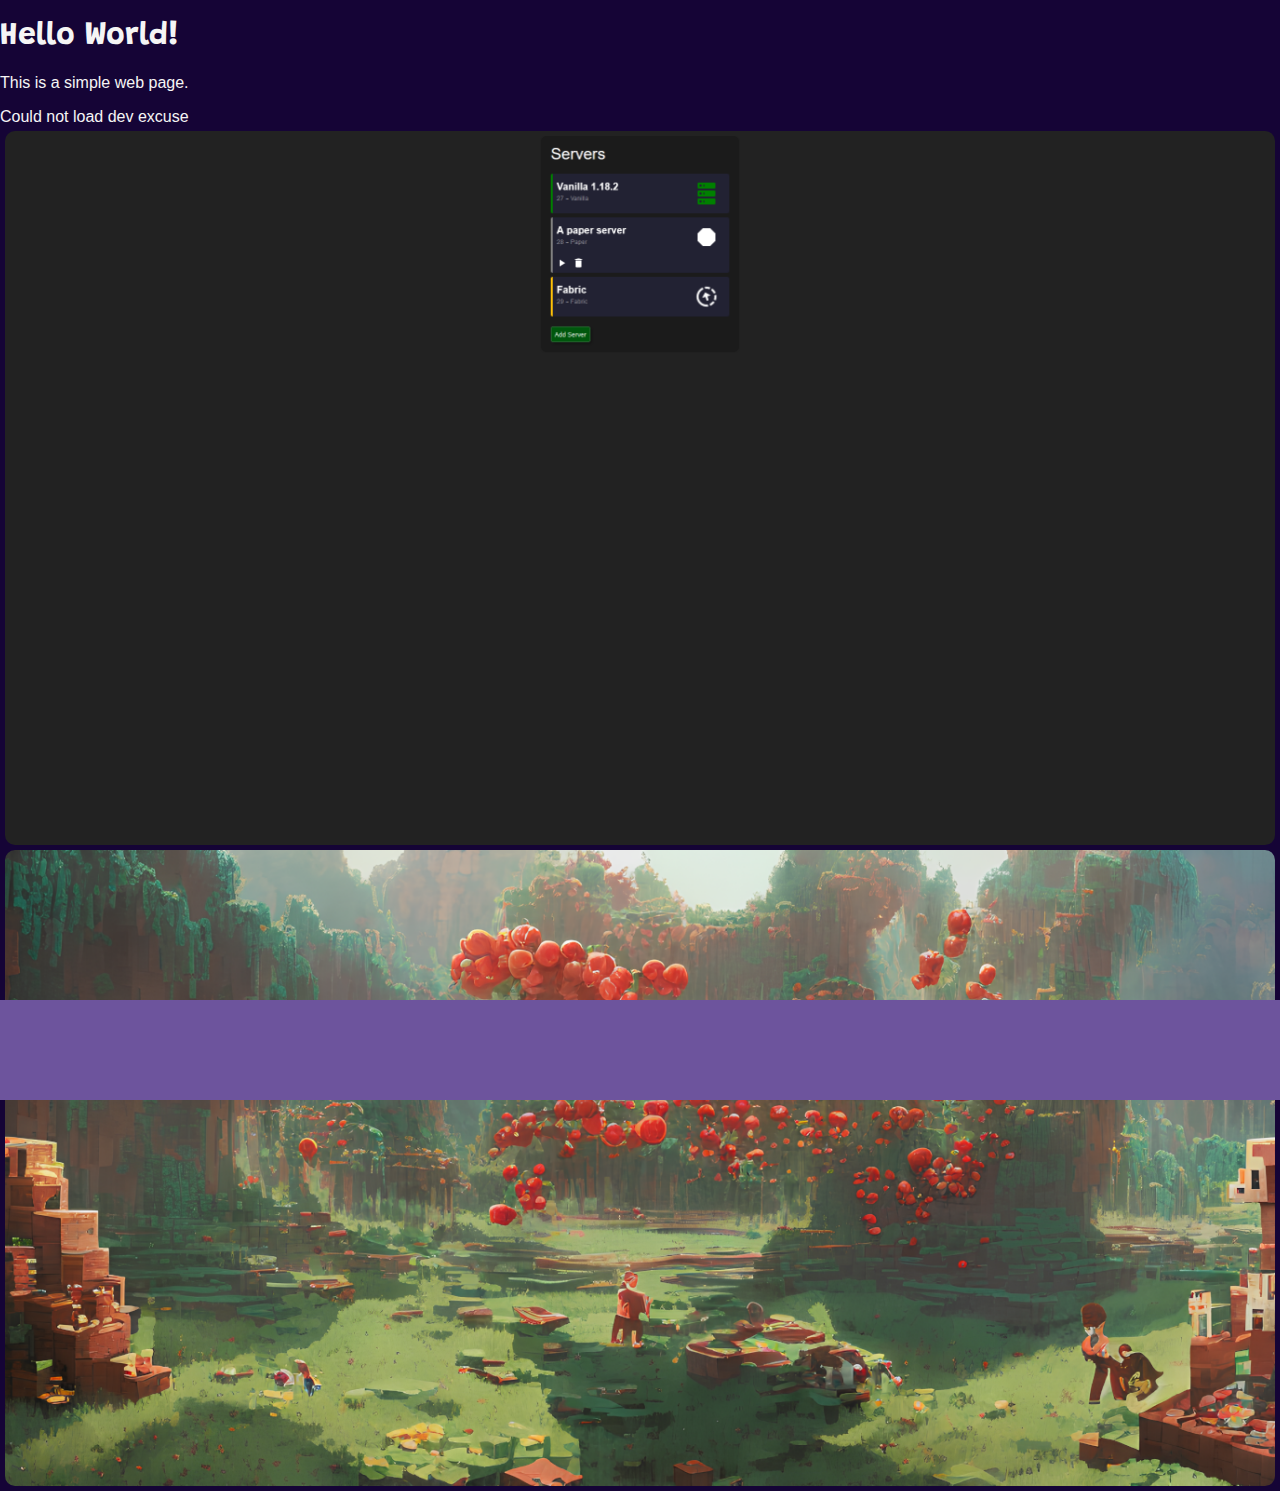
==== index.html @ 52e85096 "Rename quote to dev-excuse" ====
<!DOCTYPE html>
<html lang="en">

<head>
  <title>Hello World!</title>
  <meta charset="utf-8" />
  <meta name="viewport" content="width=device-width, initial-scale=1" />
  <link rel="stylesheet" href="/resources/style/style.css" />
  <script src="/resources/script/index.js" type="module"></script>
  <script src="/resources/script/excuses.js" type="module"></script>

  <link rel="apple-touch-icon" sizes="76x76" href="/resources/icons/apple-touch-icon.png" />
  <link rel="icon" type="image/png" sizes="32x32" href="/resources/icons/favicon-32x32.png" />
  <link rel="icon" type="image/png" sizes="16x16" href="/resources/icons/favicon-16x16.png" />
  <link rel="manifest" href="/site.webmanifest" />
  <link rel="mask-icon" href="/resources/icons/safari-pinned-tab.svg" color="#da532c" />

  <meta name="msapplication-TileColor" content="#da532c" />
  <meta name="theme-color" content="#da532c" />
</head>

<body>
  <div id="container">
    <div id="main">
      <h1>Hello World!</h1>
      <p>This is a simple web page.</p>
      <div id="dev-excuse">
        Could not load dev excuse
      </div>
    </div>
    <a id="msc" class="project project-left" tabindex="0" data-folder="/projects/msc/images" data-start="1"
      data-stop="4" href="/projects/msc/">
      <img width="100%" class="image" />
    </a>

    <a id="tomate-launcher" class="project project-right" tabindex="0" data-folder="/projects/tomate-launcher/images"
      data-start="1" data-stop="1" href="/projects/tomate-launcher/">
      <img width="100%" class="image" />
    </a>
  </div>
</body>

</html>
---- resources/style/style.css ----
@import url('./colors.css');

@font-face {
  font-family: 'Grandstander';
  src: url('/resources/Grandstander-VariableFont_wght.ttf');
}
body {
  background-color: var(--color-tertiary-4);
  color: var(--color-quaternary-0);
  margin: 0;
  font-family: sans-serif;
  font-weight: 100;
}

h1 {
  font-family: 'Grandstander';
}

@media screen and (min-width: 1500px) {
  #container {
    text-align: center;
    margin: auto;
    display: flex;
    flex-direction: column;
    align-items: center;
    justify-content: center;
    height: 100vh;
  }

  #main {
    z-index: 5;
    padding: 0;
    margin: 0;
    font-size: 2rem;
  }

  .project {
    z-index: 500;
    width: 30%;
    transition: box-shadow .1s, border-radius .2s;
    margin: 0;
    padding: 0;
    overflow: hidden;
    display: flex;
    height: auto;
    border-radius: 10px;
    position: fixed;
    top: 50%;
  }


  .project-left {
    left: 23%;
    transform: translateY(-50%) translateX(-50%);
  }

  .project-right {
    right: 23%;
    transform: translateY(-50%) translateX(50%);
  }

  .project:hover {
    box-shadow: #240C53 0 0 25px;
    border-radius: 20px;
  }

  .project:focus {
    box-shadow: var(--color-primary-0) 0 0 25px;
    outline: 0;
  }


  #dev-excuse {
    width: 20vw;
    text-align: center;
  }
}

@media screen and (max-width: 1500px) {
  .project {
    position: relative;
    z-index: 500;
    transition: box-shadow .1s, border-radius .2s;
    margin: 5px;
    padding: 0;
    overflow: hidden;
    display: flex;
    height: auto;
    border-radius: 10px;
  }

  .project:hover {
    box-shadow: #240C53 0 0 25px;
    border-radius: 20px;
  }

  .project:focus {
    box-shadow: var(--color-primary-0) 0 0 25px;
  }
}

*::selection {
  background-color: initial;
  text-shadow: 0 0 5px #ff0000;
  color: #ffbab8;
}

.box {
  position: fixed;
  width: 100px;
  height: 100px;
  background-color: var(--color-tertiary-1);
  animation: box 25s linear infinite;
  bottom: -200px;
  transition: background-color .2s;
  z-index: 0;
}

.box:hover {
  background-color: var(--color-tertiary-2);
}

a {
  color: var(--color-quaternary-0);
}

a:hover {
  color: var(--color-quaternary-4);
}

#back {
  position: fixed;
  font-size: 5rem;
  text-decoration: none;
}

@keyframes box {
  0% {
    transform: translateY(0) rotate(0deg);
    border-radius: 10%;
    opacity: .6;
  }

  100% {
    transform: translateY(-120vh) rotate(720deg);
    border-radius: 20%;
    opacity: .4;
  }
}
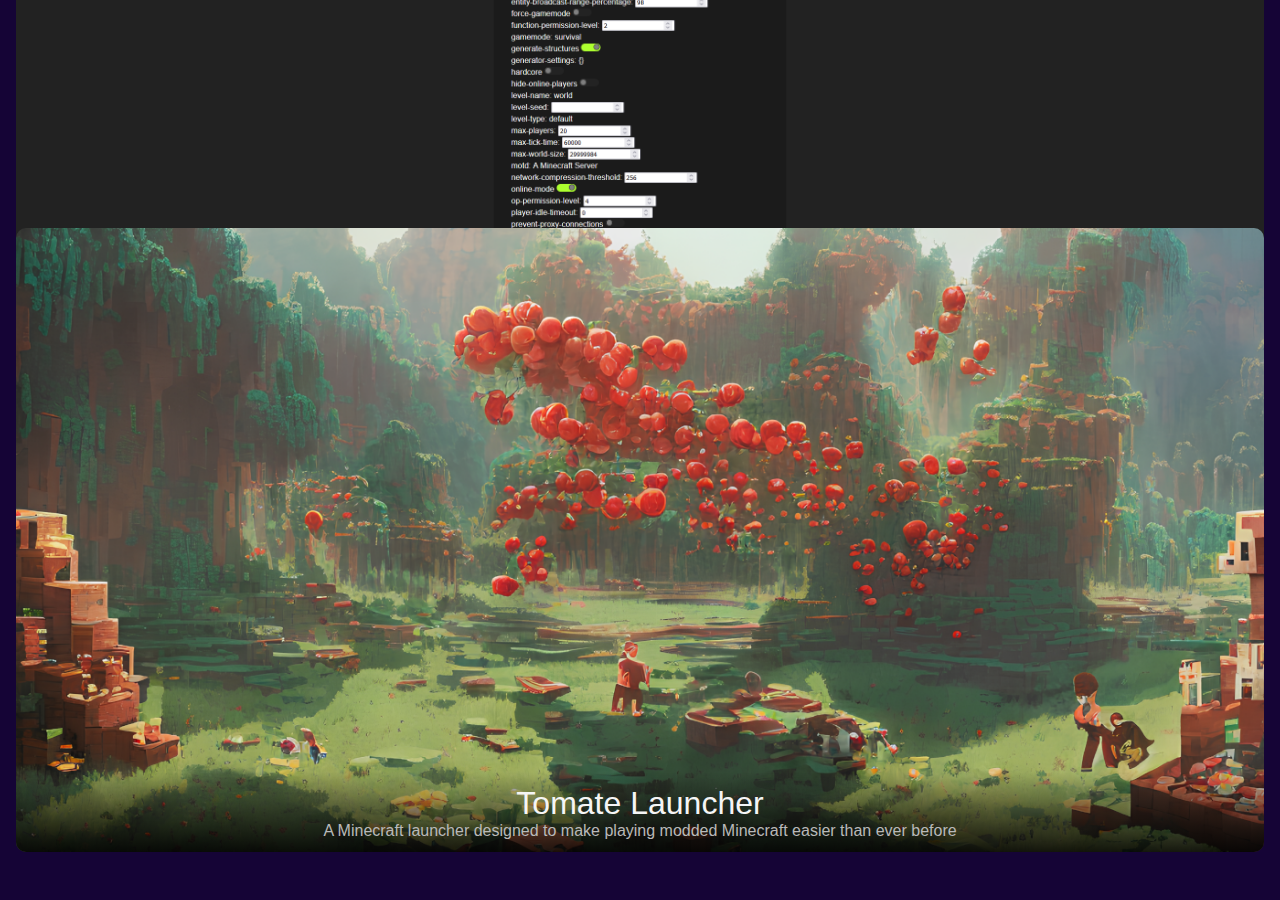
==== commit af833b10: "Add cmd experiment" ====
--- a/index.html
+++ b/index.html
@@ -1,43 +1,56 @@
-<!DOCTYPE html>
-<html lang="en">
-
-<head>
-  <title>Hello World!</title>
-  <meta charset="utf-8" />
-  <meta name="viewport" content="width=device-width, initial-scale=1" />
-  <link rel="stylesheet" href="/resources/style/style.css" />
-  <script src="/resources/script/index.js" type="module"></script>
-  <script src="/resources/script/excuses.js" type="module"></script>
-
-  <link rel="apple-touch-icon" sizes="76x76" href="/resources/icons/apple-touch-icon.png" />
-  <link rel="icon" type="image/png" sizes="32x32" href="/resources/icons/favicon-32x32.png" />
-  <link rel="icon" type="image/png" sizes="16x16" href="/resources/icons/favicon-16x16.png" />
-  <link rel="manifest" href="/site.webmanifest" />
-  <link rel="mask-icon" href="/resources/icons/safari-pinned-tab.svg" color="#da532c" />
-
-  <meta name="msapplication-TileColor" content="#da532c" />
-  <meta name="theme-color" content="#da532c" />
-</head>
-
-<body>
-  <div id="container">
-    <div id="main">
-      <h1>Hello World!</h1>
-      <p>This is a simple web page.</p>
-      <div id="dev-excuse">
-        Could not load dev excuse
-      </div>
-    </div>
-    <a id="msc" class="project project-left" tabindex="0" data-folder="/projects/msc/images" data-start="1"
-      data-stop="4" href="/projects/msc/">
-      <img width="100%" class="image" />
-    </a>
-
-    <a id="tomate-launcher" class="project project-right" tabindex="0" data-folder="/projects/tomate-launcher/images"
-      data-start="1" data-stop="1" href="/projects/tomate-launcher/">
-      <img width="100%" class="image" />
-    </a>
-  </div>
-</body>
-
+<!DOCTYPE html>
+<html lang="en">
+
+<head>
+  <title>Hello World!</title>
+  <meta charset="utf-8" />
+  <meta name="viewport" content="width=device-width, initial-scale=1" />
+  <link rel="stylesheet" href="/resources/style/style2.css" />
+  <script src="/resources/script/index.js" type="module"></script>
+  <script src="/resources/script/excuses.js" type="module"></script>
+
+  <link rel="apple-touch-icon" sizes="76x76" href="/resources/icons/apple-touch-icon.png" />
+  <link rel="icon" type="image/png" sizes="32x32" href="/resources/icons/favicon-32x32.png" />
+  <link rel="icon" type="image/png" sizes="16x16" href="/resources/icons/favicon-16x16.png" />
+  <link rel="manifest" href="/site.webmanifest" />
+  <link rel="mask-icon" href="/resources/icons/safari-pinned-tab.svg" color="#da532c" />
+
+  <meta name="msapplication-TileColor" content="#da532c" />
+  <meta name="theme-color" content="#da532c" />
+</head>
+
+<body>
+  <div id="container">
+    <a id="msc" class="project project-left" tabindex="0" data-folder="/projects/msc/images" data-start="1"
+      data-stop="4" href="/projects/msc/">
+      <img width="100%" class="image" />
+      <div class="project-overlay">
+        <div class="project-name">Minecraft server control</div>
+        <div class="project-description">DO NOT USE THIS</div>
+      </div>
+    </a>
+
+    <div id="main">
+      <a class="no-deco" href="./cmd.html">
+        <h1>Hello World!</h1>
+      </a>
+      <p>This is a simple web page.</p>
+      <div id="dev-excuse">Could not load dev excuse</div>
+    </div>
+
+
+    <a id="tomate-launcher" class="project project-right" tabindex="0" data-folder="/projects/tomate-launcher/images"
+      data-start="1" data-stop="1" href="/projects/tomate-launcher/">
+      <img width="100%" class="image" />
+
+      <div class="project-overlay">
+        <div class="project-name">Tomate Launcher</div>
+        <div class="project-description">A Minecraft launcher designed to make playing modded Minecraft easier than ever
+          before</div>
+      </div>
+    </a>
+  </div>
+  <div id="particles"></div>
+</body>
+
 </html>--- a/resources/style/style2.css
+++ b/resources/style/style2.css
@@ -0,0 +1,179 @@
+@import url('./colors.css');
+
+@font-face {
+  font-family: 'Grandstander';
+  src: url('/resources/Grandstander-VariableFont_wght.ttf');
+}
+
+:root {
+  height: 100%;
+}
+
+body {
+  background-color: var(--color-tertiary-4);
+  color: var(--color-quaternary-0);
+  margin: 0;
+  font-family: sans-serif;
+  font-weight: 100;
+  height: 100%;
+}
+
+h1 {
+  font-family: 'Grandstander';
+}
+
+a.no-deco {
+  text-decoration: none;
+}
+
+#container {
+  text-align: center;
+  align-items: center;
+  height: 100%;
+
+  padding-left: 10rem;
+  padding-right: 10rem;
+
+  display: grid;
+  grid-template-columns: 2fr 1fr 2fr;
+}
+
+#main {
+  z-index: 5;
+  padding: 0;
+  margin: 0;
+  font-size: 2rem;
+}
+
+@media screen and (max-width: 1500px) {
+  #container {
+    padding-left: 1rem;
+    padding-right: 1rem;
+
+    display: grid;
+    grid-template-columns: none;
+    grid-template-rows: 40% 40% !important;
+  }
+
+  #main {
+    display: none;
+  }
+}
+
+.project {
+  z-index: 500;
+  width: 100%;
+  transition: box-shadow 0.1s, border-radius 0.2s;
+  margin: 0;
+  padding: 0;
+  overflow: hidden;
+  display: flex;
+  height: auto;
+  border-radius: 10px;
+  position: relative;
+}
+
+.project-overlay {
+  position: absolute;
+  bottom: 0;
+
+  display: flex;
+  align-items: center;
+  justify-content: center;
+  flex-direction: column;
+
+  width: 100%;
+  height: 5rem;
+
+  transition: all 1s;
+  background-image: linear-gradient(transparent, #000000df);
+}
+
+.project-overlay .project-name {
+  font-size: 2rem;
+  transition: all 1s;
+  margin-bottom: 0;
+}
+
+.project-overlay .project-description {
+  color: var(--color-quaternary-4);
+  transition: all 1s;
+}
+
+.project:hover .project-overlay {
+  height: 100%;
+}
+
+.project:hover .project-name {
+  font-size: 4rem;
+  margin-bottom: 1rem;
+  color: var(--color-quaternary-0);
+}
+
+.project:hover .project-description {
+  color: var(--color-quaternary-0);
+}
+
+.project:hover {
+  box-shadow: #240c53 0 0 25px;
+  border-radius: 20px;
+}
+
+.project:focus {
+  box-shadow: var(--color-primary-0) 0 0 25px;
+  outline: 0;
+}
+
+#dev-excuse {
+  width: 20vw;
+  margin: auto;
+}
+
+*::selection {
+  background-color: initial;
+  text-shadow: 0 0 5px #ff0000;
+  color: #ffbab8;
+}
+
+.box {
+  position: fixed;
+  width: 100px;
+  height: 100px;
+  background-color: var(--color-tertiary-1);
+  animation: box 25s linear infinite;
+  bottom: -200px;
+  transition: background-color 0.2s;
+  z-index: 0;
+}
+
+.box:hover {
+  background-color: var(--color-tertiary-2);
+}
+
+a {
+  color: var(--color-quaternary-0);
+}
+
+a:hover {
+  color: var(--color-quaternary-4);
+}
+
+#back {
+  position: fixed;
+  font-size: 5rem;
+  text-decoration: none;
+}
+
+@keyframes box {
+  0% {
+    transform: translateY(0) rotate(0deg);
+    border-radius: 10%;
+    opacity: 0.6;
+  }
+
+  100% {
+    transform: translateY(-120vh) rotate(720deg);
+    border-radius: 20%;
+    opacity: 0.4;
+  }
+}
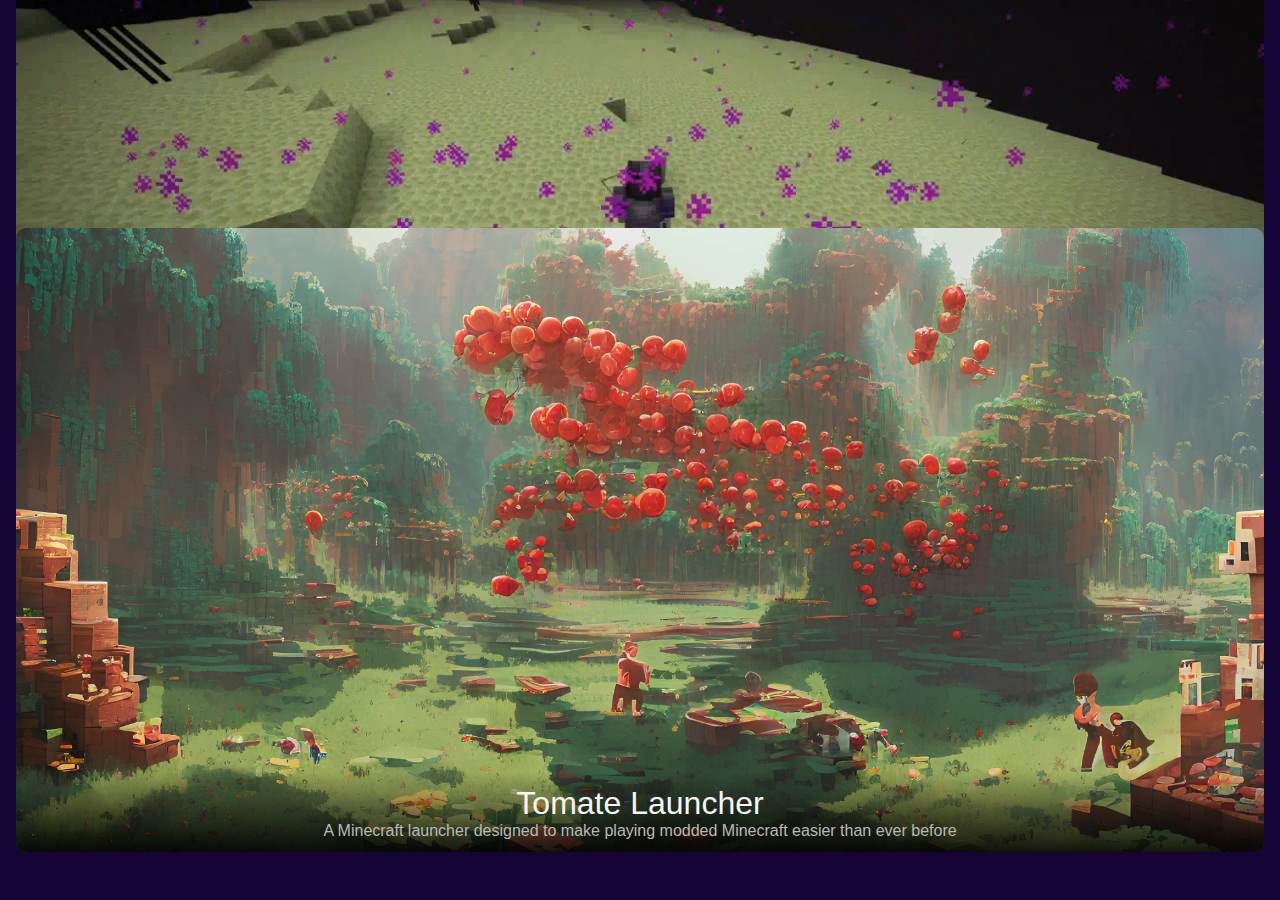
==== commit 1505b347: "Cleanup structure and add discord tools" ====
--- a/index.html
+++ b/index.html
@@ -5,7 +5,7 @@
   <title>Hello World!</title>
   <meta charset="utf-8" />
   <meta name="viewport" content="width=device-width, initial-scale=1" />
-  <link rel="stylesheet" href="/resources/style/style2.css" />
+  <link rel="stylesheet" href="./style.css" />
   <script src="/resources/script/index.js" type="module"></script>
   <script src="/resources/script/excuses.js" type="module"></script>
 
@@ -21,17 +21,18 @@
 
 <body>
   <div id="container">
-    <a id="msc" class="project project-left" tabindex="0" data-folder="/projects/msc/images" data-start="1"
-      data-stop="4" href="/projects/msc/">
+    <a class="project project-left image-cycle" tabindex="0" data-folder="/total-dragon/images"
+      data-times="6000,12000,2200,1600" data-start="1" data-stop="4" data-filetype="webp"
+      href="//modrinth.com/mod/total-dragon">
       <img width="100%" class="image" />
       <div class="project-overlay">
-        <div class="project-name">Minecraft server control</div>
-        <div class="project-description">DO NOT USE THIS</div>
+        <div class="project-name">Total Dragon</div>
+        <div class="project-description">A fabric mod impoving minecraft's end fight 🐲</div>
       </div>
     </a>
 
     <div id="main">
-      <a class="no-deco" href="./cmd.html">
+      <a class="no-deco" href="./cmd">
         <h1>Hello World!</h1>
       </a>
       <p>This is a simple web page.</p>
@@ -39,9 +40,8 @@
     </div>
 
 
-    <a id="tomate-launcher" class="project project-right" tabindex="0" data-folder="/projects/tomate-launcher/images"
-      data-start="1" data-stop="1" href="/projects/tomate-launcher/">
-      <img width="100%" class="image" />
+    <a class="project project-right" tabindex="0" href="/tomate-launcher">
+      <img src="/tomate-launcher/images/banner.webp" width="100%" class="image" />
 
       <div class="project-overlay">
         <div class="project-name">Tomate Launcher</div>
--- a/style.css
+++ b/style.css
@@ -0,0 +1,179 @@
+@import url('/resources/style/colors.css');
+
+@font-face {
+  font-family: 'Grandstander';
+  src: url('/resources/Grandstander-VariableFont_wght.ttf');
+}
+
+:root {
+  height: 100%;
+}
+
+body {
+  background-color: var(--color-tertiary-4);
+  color: var(--color-quaternary-0);
+  margin: 0;
+  font-family: sans-serif;
+  font-weight: 100;
+  height: 100%;
+}
+
+h1 {
+  font-family: 'Grandstander';
+}
+
+a.no-deco {
+  text-decoration: none;
+}
+
+#container {
+  text-align: center;
+  align-items: center;
+  height: 100%;
+
+  padding-left: 10rem;
+  padding-right: 10rem;
+
+  display: grid;
+  grid-template-columns: 2fr 1fr 2fr;
+}
+
+#main {
+  z-index: 5;
+  padding: 0;
+  margin: 0;
+  font-size: 2rem;
+}
+
+@media screen and (max-width: 1500px) {
+  #container {
+    padding-left: 1rem;
+    padding-right: 1rem;
+
+    display: grid;
+    grid-template-columns: none;
+    grid-template-rows: 40% 40% !important;
+  }
+
+  #main {
+    display: none;
+  }
+}
+
+.project {
+  z-index: 500;
+  width: 100%;
+  transition: box-shadow 0.1s, border-radius 0.2s;
+  margin: 0;
+  padding: 0;
+  overflow: hidden;
+  display: flex;
+  height: auto;
+  border-radius: 10px;
+  position: relative;
+}
+
+.project-overlay {
+  position: absolute;
+  bottom: 0;
+
+  display: flex;
+  align-items: center;
+  justify-content: center;
+  flex-direction: column;
+
+  width: 100%;
+  height: 5rem;
+
+  transition: all 1s;
+  background-image: linear-gradient(transparent, #000000df);
+}
+
+.project-overlay .project-name {
+  font-size: 2rem;
+  transition: all 1s;
+  margin-bottom: 0;
+}
+
+.project-overlay .project-description {
+  color: var(--color-quaternary-4);
+  transition: all 1s;
+}
+
+.project:hover .project-overlay {
+  height: 100%;
+}
+
+.project:hover .project-name {
+  font-size: 4rem;
+  margin-bottom: 1rem;
+  color: var(--color-quaternary-0);
+}
+
+.project:hover .project-description {
+  color: var(--color-quaternary-0);
+}
+
+.project:hover {
+  box-shadow: #240c53 0 0 25px;
+  border-radius: 20px;
+}
+
+.project:focus {
+  box-shadow: var(--color-primary-0) 0 0 25px;
+  outline: 0;
+}
+
+#dev-excuse {
+  width: 20vw;
+  margin: auto;
+}
+
+*::selection {
+  background-color: initial;
+  text-shadow: 0 0 5px #ff0000;
+  color: #ffbab8;
+}
+
+.box {
+  position: fixed;
+  width: 100px;
+  height: 100px;
+  background-color: var(--color-tertiary-1);
+  animation: box 25s linear infinite;
+  bottom: -200px;
+  transition: background-color 0.2s;
+  z-index: 0;
+}
+
+.box:hover {
+  background-color: var(--color-tertiary-2);
+}
+
+a {
+  color: var(--color-quaternary-0);
+}
+
+a:hover {
+  color: var(--color-quaternary-4);
+}
+
+#back {
+  position: fixed;
+  font-size: 5rem;
+  text-decoration: none;
+}
+
+@keyframes box {
+  0% {
+    transform: translateY(0) rotate(0deg);
+    border-radius: 10%;
+    opacity: 0.6;
+  }
+
+  100% {
+    transform: translateY(-120vh) rotate(720deg);
+    border-radius: 20%;
+    opacity: 0.4;
+  }
+}
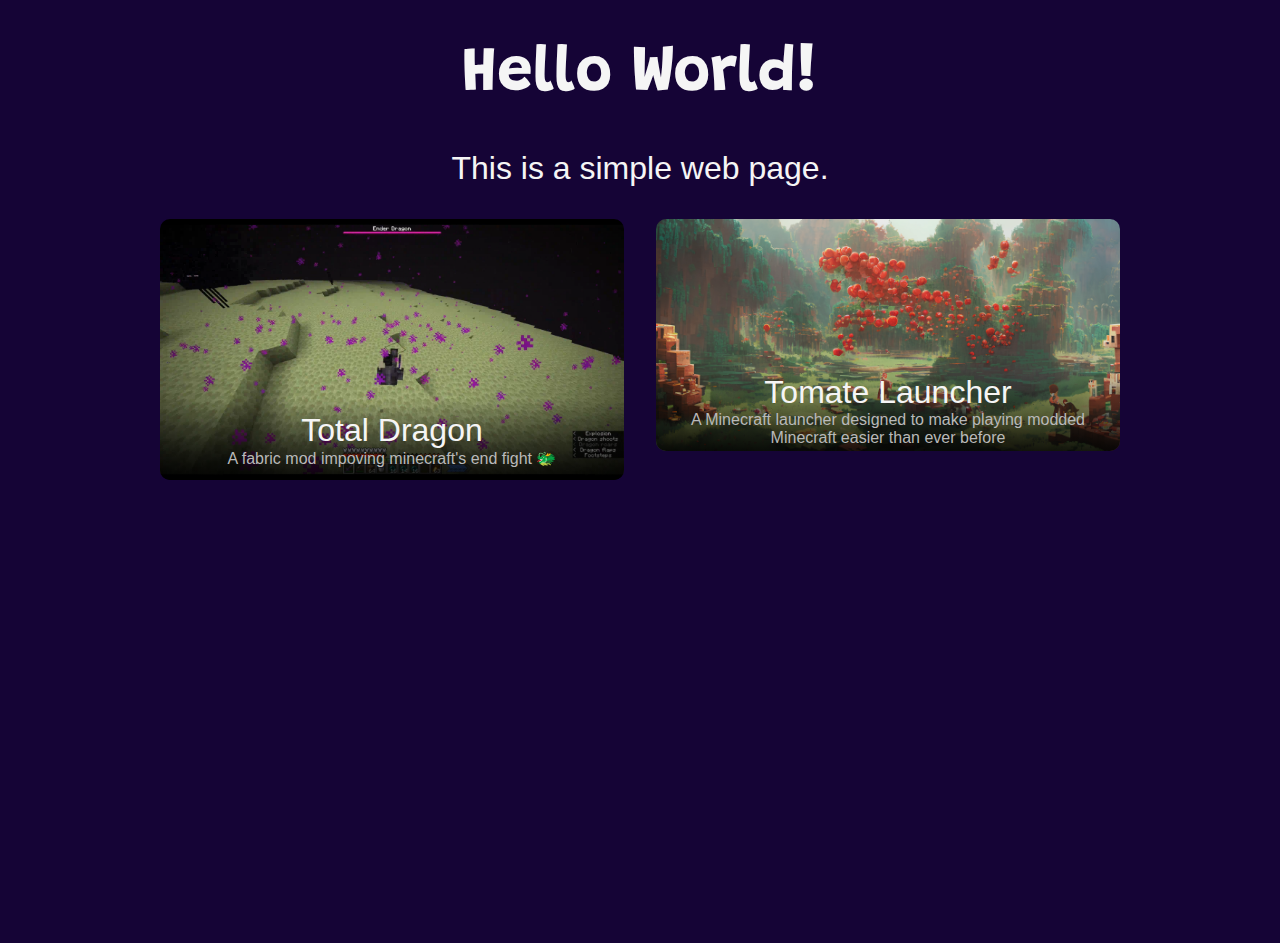
==== commit 9819c2a3: "Improve structure" ====
--- a/index.html
+++ b/index.html
@@ -7,7 +7,6 @@
   <meta name="viewport" content="width=device-width, initial-scale=1" />
   <link rel="stylesheet" href="./style.css" />
   <script src="/resources/script/index.js" type="module"></script>
-  <script src="/resources/script/excuses.js" type="module"></script>
 
   <link rel="apple-touch-icon" sizes="76x76" href="/resources/icons/apple-touch-icon.png" />
   <link rel="icon" type="image/png" sizes="32x32" href="/resources/icons/favicon-32x32.png" />
@@ -20,6 +19,12 @@
 </head>
 
 <body>
+  <div id="main">
+    <a class="no-deco" href="./cmd">
+      <h1>Hello World!</h1>
+    </a>
+    <p>This is a simple web page.</p>
+  </div>
   <div id="container">
     <a class="project project-left image-cycle" tabindex="0" data-folder="/total-dragon/images"
       data-times="6000,12000,2200,1600" data-start="1" data-stop="4" data-filetype="webp"
@@ -30,14 +35,6 @@
         <div class="project-description">A fabric mod impoving minecraft's end fight 🐲</div>
       </div>
     </a>
-
-    <div id="main">
-      <a class="no-deco" href="./cmd">
-        <h1>Hello World!</h1>
-      </a>
-      <p>This is a simple web page.</p>
-      <div id="dev-excuse">Could not load dev excuse</div>
-    </div>
 
 
     <a class="project project-right" tabindex="0" href="/tomate-launcher">
--- a/style.css
+++ b/style.css
@@ -28,14 +28,14 @@
 
 #container {
   text-align: center;
-  align-items: center;
-  height: 100%;
+  align-items: flex-start;
 
   padding-left: 10rem;
   padding-right: 10rem;
 
   display: grid;
-  grid-template-columns: 2fr 1fr 2fr;
+  gap: 2rem;
+  grid-template-columns: repeat(auto-fit, minmax(400px, 1fr));
 }
 
 #main {
@@ -43,8 +43,10 @@
   padding: 0;
   margin: 0;
   font-size: 2rem;
+  text-align: center;
 }
 
+/*
 @media screen and (max-width: 1500px) {
   #container {
     padding-left: 1rem;
@@ -58,7 +60,7 @@
   #main {
     display: none;
   }
-}
+}*/
 
 .project {
   z-index: 500;
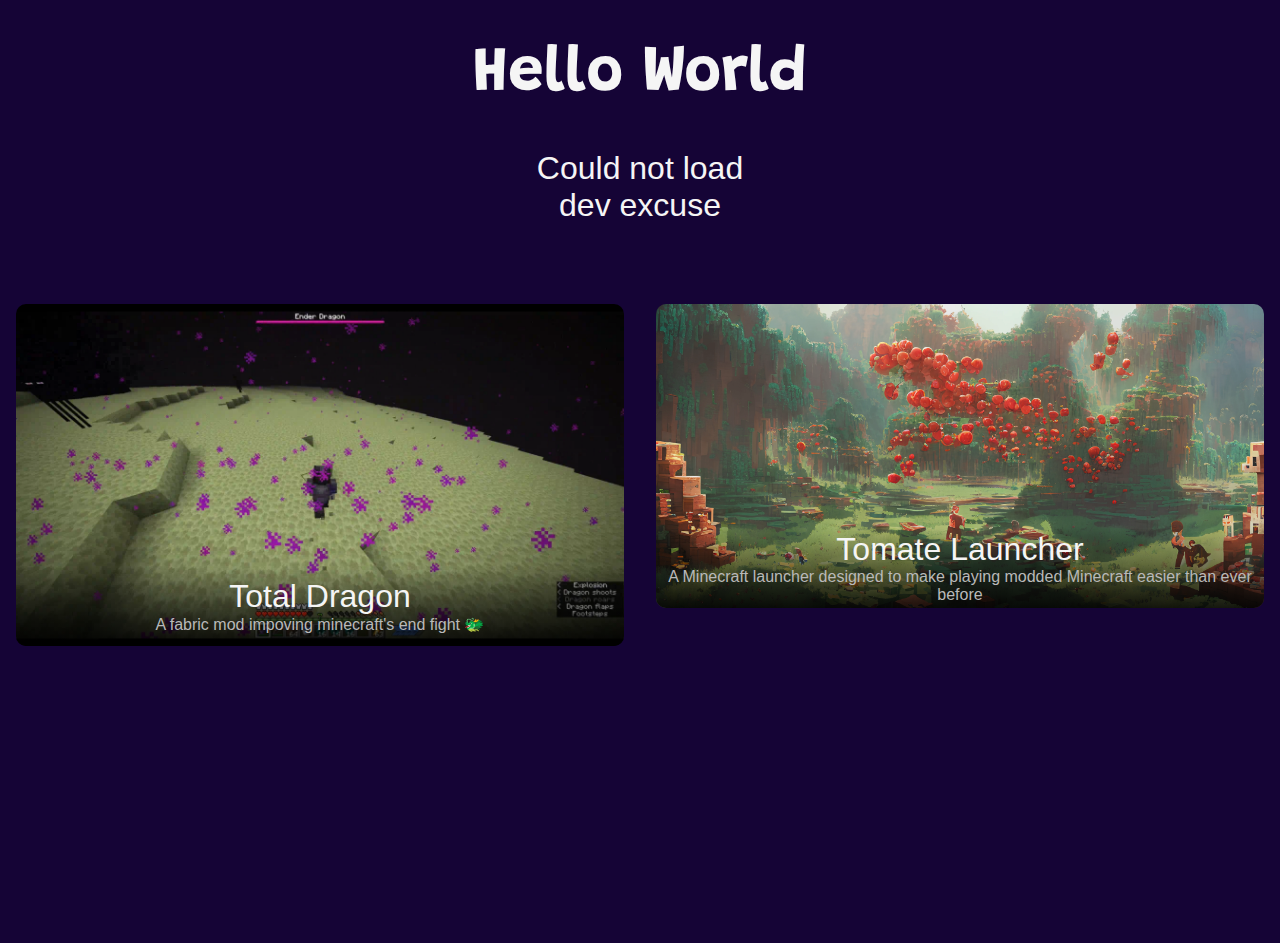
==== commit 4d593ea8: "Add back dev excuses to the main page" ====
--- a/index.html
+++ b/index.html
@@ -7,6 +7,7 @@
   <meta name="viewport" content="width=device-width, initial-scale=1" />
   <link rel="stylesheet" href="./style.css" />
   <script src="/resources/script/index.js" type="module"></script>
+  <script src="/resources/script/excuses.js" type="module"></script>
 
   <link rel="apple-touch-icon" sizes="76x76" href="/resources/icons/apple-touch-icon.png" />
   <link rel="icon" type="image/png" sizes="32x32" href="/resources/icons/favicon-32x32.png" />
@@ -21,9 +22,11 @@
 <body>
   <div id="main">
     <a class="no-deco" href="./cmd">
-      <h1>Hello World!</h1>
+      <h1>Hello World</h1>
     </a>
-    <p>This is a simple web page.</p>
+    <p id="dev-excuse">
+      Could not load dev excuse
+    </p>
   </div>
   <div id="container">
     <a class="project project-left image-cycle" tabindex="0" data-folder="/total-dragon/images"
--- a/style.css
+++ b/style.css
@@ -35,7 +35,7 @@
 
   display: grid;
   gap: 2rem;
-  grid-template-columns: repeat(auto-fit, minmax(400px, 1fr));
+  grid-template-columns: repeat(auto-fit, minmax(600px, 1fr));
 }
 
 #main {
@@ -44,23 +44,18 @@
   margin: 0;
   font-size: 2rem;
   text-align: center;
+
+  margin-bottom: 5rem;
 }
 
-/*
 @media screen and (max-width: 1500px) {
   #container {
     padding-left: 1rem;
     padding-right: 1rem;
 
-    display: grid;
-    grid-template-columns: none;
-    grid-template-rows: 40% 40% !important;
+    grid-template-columns: repeat(auto-fit, minmax(300px, 1fr));
   }
-
-  #main {
-    display: none;
-  }
-}*/
+}
 
 .project {
   z-index: 500;
@@ -145,7 +140,7 @@
   animation: box 25s linear infinite;
   bottom: -200px;
   transition: background-color 0.2s;
-  z-index: 0;
+  z-index: -10;
 }
 
 .box:hover {
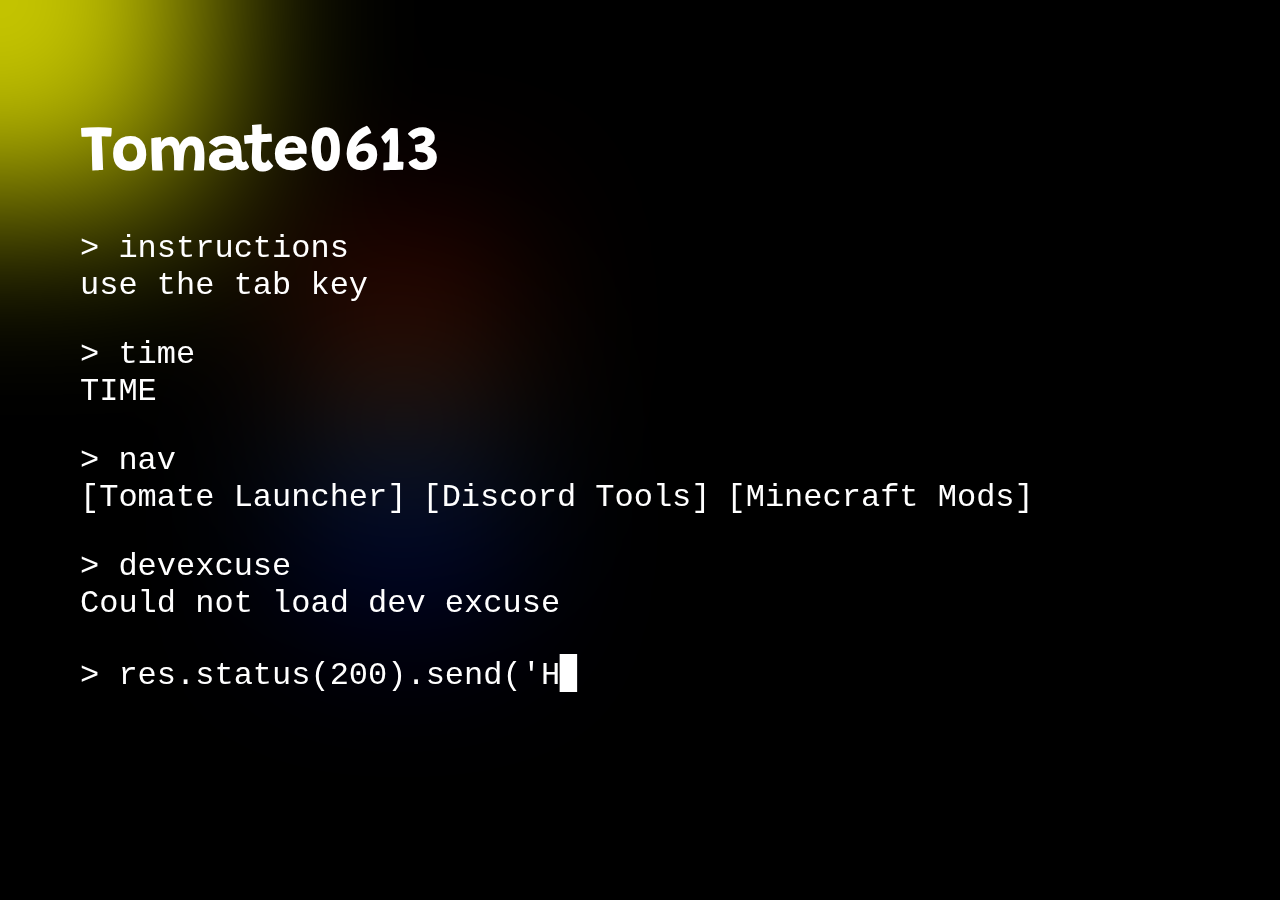
==== commit 51fed5c6: "Redesign site" ====
--- a/index.html
+++ b/index.html
@@ -1,56 +1,239 @@
-<!DOCTYPE html>
+<!doctype html>
 <html lang="en">
-
-<head>
-  <title>Hello World!</title>
-  <meta charset="utf-8" />
-  <meta name="viewport" content="width=device-width, initial-scale=1" />
-  <link rel="stylesheet" href="./style.css" />
-  <script src="/resources/script/index.js" type="module"></script>
-  <script src="/resources/script/excuses.js" type="module"></script>
-
-  <link rel="apple-touch-icon" sizes="76x76" href="/resources/icons/apple-touch-icon.png" />
-  <link rel="icon" type="image/png" sizes="32x32" href="/resources/icons/favicon-32x32.png" />
-  <link rel="icon" type="image/png" sizes="16x16" href="/resources/icons/favicon-16x16.png" />
-  <link rel="manifest" href="/site.webmanifest" />
-  <link rel="mask-icon" href="/resources/icons/safari-pinned-tab.svg" color="#da532c" />
-
-  <meta name="msapplication-TileColor" content="#da532c" />
-  <meta name="theme-color" content="#da532c" />
-</head>
-
-<body>
-  <div id="main">
-    <a class="no-deco" href="./cmd">
-      <h1>Hello World</h1>
-    </a>
-    <p id="dev-excuse">
-      Could not load dev excuse
-    </p>
-  </div>
-  <div id="container">
-    <a class="project project-left image-cycle" tabindex="0" data-folder="/total-dragon/images"
-      data-times="6000,12000,2200,1600" data-start="1" data-stop="4" data-filetype="webp"
-      href="//modrinth.com/mod/total-dragon">
-      <img width="100%" class="image" />
-      <div class="project-overlay">
-        <div class="project-name">Total Dragon</div>
-        <div class="project-description">A fabric mod impoving minecraft's end fight 🐲</div>
-      </div>
-    </a>
-
-
-    <a class="project project-right" tabindex="0" href="/tomate-launcher">
-      <img src="/tomate-launcher/images/banner.webp" width="100%" class="image" />
-
-      <div class="project-overlay">
-        <div class="project-name">Tomate Launcher</div>
-        <div class="project-description">A Minecraft launcher designed to make playing modded Minecraft easier than ever
-          before</div>
-      </div>
-    </a>
-  </div>
-  <div id="particles"></div>
-</body>
-
-</html>+  <head>
+    <title>Hello World!</title>
+    <meta charset="utf-8" />
+    <meta name="viewport" content="width=device-width, initial-scale=1" />
+    <script src="/resources/script/excuses.js" type="module"></script>
+    <link rel="apple-touch-icon" sizes="76x76" href="/resources/icons/apple-touch-icon.png" />
+    <link rel="icon" type="image/png" sizes="32x32" href="/resources/icons/favicon-32x32.png" />
+    <link rel="icon" type="image/png" sizes="16x16" href="/resources/icons/favicon-16x16.png" />
+    <link rel="manifest" href="/site.webmanifest" />
+    <link rel="mask-icon" href="/resources/icons/safari-pinned-tab.svg" color="#da532c" />
+    <link rel="stylesheet" href="./style.css" />
+
+    <meta name="msapplication-TileColor" content="#da532c" />
+    <meta name="theme-color" content="#da532c" />
+  </head>
+
+  <body>
+    <div id="background">
+      <div id="blob-container-text">
+        <div class="blob blob-1"></div>
+        <div class="blob blob-2"></div>
+        <div class="blob blob-3"></div>
+        <div class="blob blob-4" id="blob"></div>
+
+        <script>
+          const blob = document.getElementById('blob');
+          let l = 0;
+          let t = 0;
+
+          let targetX = 0;
+          let targetY = 0;
+
+          document.addEventListener('mousemove', () => {
+            targetX = event.clientX - 100;
+            targetY = event.clientY - 100;
+          });
+
+          setInterval(() => {
+            l = (l * 100 + targetX) / 101;
+            t = (t * 100 + targetY) / 101;
+
+            blob.style.left = `${l}px`;
+            blob.style.top = `${t}px`;
+            blob.style.position = 'fixed';
+          }, 50);
+        </script>
+      </div>
+    </div>
+
+    <main id="console">
+      <h1>Tomate0613</h1>
+
+      <div>
+        > instructions
+        <div>use the tab key</div>
+      </div>
+      <div>
+        > time
+        <div id="time">TIME</div>
+        <script>
+          setInterval(() => {
+            document.getElementById('time').innerText = new Date();
+          }, 1000);
+        </script>
+      </div>
+      <div>
+        > nav
+        <nav>
+          <a href="/tomate-launcher/" tabindex="1">
+            Tomate Launcher
+
+            <div class="preview">
+              <img src="/tomate-launcher/images/banner.webp" width="100%" class="image" />
+
+              <div class="project-overlay">
+                <div class="project-name">Tomate Launcher</div>
+                <div class="project-description">
+                  A Minecraft launcher designed to make playing modded Minecraft easier than ever
+                  before 🍅
+                </div>
+              </div>
+            </div>
+          </a>
+          <a href="/dc-tools/" tabindex="2">
+            Discord Tools
+
+            <div class="preview">
+              <img src="/dc-tools/ansi/images/example.png" width="100%" class="image" />
+
+              <div class="project-overlay">
+                <div class="project-name">Discord Tools</div>
+                <div class="project-description">A collection of tools for discord 💬</div>
+              </div>
+            </div>
+          </a>
+          <a href="/mods" tabindex="3">
+            Minecraft Mods
+
+            <div class="preview">
+              <img
+                width="100%"
+                class="img-cycle"
+                data-folder="/mods/images"
+                data-times="6000,12000,2200,1600,10000"
+                data-random="true"
+                data-start="1"
+                data-filetype="webp"
+              />
+
+              <div class="project-overlay">
+                <div class="project-name">Minecraft Mods</div>
+                <div class="project-description">A collection of mods for minecraft 🪓</div>
+              </div>
+            </div>
+          </a>
+        </nav>
+      </div>
+      <div>
+        > devexcuse
+        <div id="dev-excuse">Could not load dev excuse</div>
+      </div>
+      <div>
+        > <span id="input">res.status(200).send('Hello World!');</span><span id="cursor">▉</span>
+        <div id="output">Hello World!</div>
+      </div>
+    </main>
+  </body>
+
+  <script>
+    const texts = [
+      `console.log('Hello World!');`,
+      `print("Hello World!")`,
+      `System.out.prinln("Hello World!");`,
+      `std::cout << "Hello World!"  << std::endl;`,
+      `Console.WriteLine("Hello World!");`,
+      `println!("Hello World!");`,
+      `printf("Hello World!\\n");`,
+      `puts "Hello World!";`,
+      `echo 'Hello World!';`,
+      `Console.WriteLine("Hello World!");`,
+      `Serial.println("Hello World!");`,
+      `print('Hello World!')`,
+      `logger.info('Hello World!');`,
+      `NSLog(@"Hello World!");`,
+      `console.debug('Hello World!');`,
+      `(;Hello, World!;)`,
+      `X="Hello World!"print X`,
+      `Hello-World!`,
+      `H3ll0_W0r1d!`,
+      `++++++++[>++++[>++>+++>+++>+<<<<-]>+>+>->>+[<]<-]>>.>+.+++++++..+++.>>.++.<-.<.+++.------.--------.>>+.>++.`,
+      `48 65 6c 6c 6f 20 57 6f 72 6c 64 21`,
+      `55 8B EC 6A 0A 68 00 00 00 00 E8 00 00 00 00 58 83 C4 04 C3`,
+      `Hello, World!`,
+      `Hello_World`,
+      `Hello World!%`,
+      `!dlroW olleH>:#,_@`,
+      `say Hello World!`,
+      `puts "Hello World!"`,
+      `fmt.print.Println("Hello World!")`,
+      `cat("Hello World!")`,
+      `disp('Hello World!')`,
+    ];
+
+    const input = document.getElementById('input');
+    const output = document.getElementById('output');
+
+    let currentText = texts[0];
+    let text = "res.status(200).send('Hello World!');";
+
+    const setText = (t) => {
+      input.innerText = t;
+      output.style.display = t === currentText ? 'block' : 'none';
+      text = t;
+    };
+
+    const q = setInterval(() => {
+      if (currentText === text) {
+        if (Math.random() > 0.07) return;
+
+        currentText = texts.sort(() => Math.random() - 0.5)[0];
+        return;
+      }
+
+      for (let i = 1; i <= text.length; i++) {
+        if (text[text.length - i] !== currentText[text.length - i]) {
+          if (Math.random() > 0.8) return;
+
+          setText(text.substring(0, text.length - 1));
+          return;
+        }
+      }
+
+      if (Math.random() > 0.5) return;
+
+      setText(text + currentText[text.length]);
+    }, 50);
+
+    let active = true;
+    document.addEventListener('keydown', (event) => {
+      if (active) {
+        if (event.key === 'c' && event.ctrlKey) {
+          active = false;
+          clearInterval(q);
+        }
+
+        return;
+      }
+
+      console.log(event);
+
+      if (event.key.length === 1) setText(text + event.key);
+      else if (event.key === 'Backspace') setText(text.slice(0, -1));
+      else if (event.key === 'Enter') {
+        event.preventDefault();
+        if (text === 'nvim') {
+          document.location.href = '/experiments/nvim.html';
+        } else if (text === 'code') {
+          document.location.href = '//vscode.dev';
+        } else if (text === 'help') {
+          alert('Run "nvim", "code" or "help"');
+          setText('');
+        } else {
+          setText('');
+        }
+      }
+    });
+
+    const linkElems = document.querySelectorAll('.preview');
+    for (let i = 0; i < linkElems.length; i++) {
+      const elem = linkElems[i];
+
+      elem.addEventListener('mouseenter', () => {});
+      elem.addEventListener('mouseleave', () => {});
+    }
+  </script>
+  <script src="/resources/script/image-cycle.js"></script>
+</html>
--- a/style.css
+++ b/style.css
@@ -1,176 +1,193 @@
-@import url('/resources/style/colors.css');
-
 @font-face {
   font-family: 'Grandstander';
   src: url('/resources/Grandstander-VariableFont_wght.ttf');
 }
 
 :root {
-  height: 100%;
+  outline: none;
 }
 
 body {
-  background-color: var(--color-tertiary-4);
-  color: var(--color-quaternary-0);
   margin: 0;
-  font-family: sans-serif;
-  font-weight: 100;
+  display: flex;
+  background-color: black;
+  color: white;
+}
+
+#background {
+  position: absolute;
+  width: 100%;
   height: 100%;
+
+  display: flex;
+
+  align-items: center;
+  justify-content: center;
+  overflow-x: hidden;
+}
+
+#blob-container-text {
+  position: absolute;
+
+  left: 22rem;
+  top: 17rem;
+}
+
+.blob {
+  width: 100px;
+  height: 100px;
+
+  border-radius: 10rem;
+
+  animation: blob 10s infinite ease-in-out;
+}
+
+.blob-1 {
+  background: red;
+  animation-duration: 10s;
+}
+
+.blob-2 {
+  background: green;
+  animation-duration: 5s;
+}
+
+.blob-3 {
+  background: blue;
+  animation-duration: 6s;
+}
+
+.blob-4 {
+  width: 200px;
+  height: 200px;
+
+  background: yellow;
+  animation: blob-pulse 7s infinite ease-in-out;
+}
+
+@keyframes blob {
+  0% {
+    transform: translateX(-100%) translateY(0%);
+  }
+  25% {
+    transform: translateX(0%) translateY(100%);
+  }
+  50% {
+    transform: translateX(100%) translateY(0%);
+  }
+  75% {
+    transform: translateX(0%) translateY(-100%);
+  }
+  100% {
+    transform: translateX(-100%) translateY(0%);
+  }
+}
+
+@keyframes blob-pulse {
+  0% {
+    opacity: 0.1;
+  }
+
+  50% {
+    opacity: 0;
+  }
+  100% {
+    opacity: 0.1;
+  }
+}
+
+#console {
+  backdrop-filter: blur(95px);
+
+  width: 100%;
+  min-height: calc(100vh - 10rem);
+  padding: 5rem;
+  font-size: 1rem;
+  font-family: ui-monospace, Menlo, Monaco, 'Cascadia Mono', 'Segoe UI Mono', 'Roboto Mono',
+    'Oxygen Mono', 'Ubuntu Monospace', 'Source Code Pro', 'Fira Mono', 'Droid Sans Mono',
+    'Courier New', monospace;
 }
 
 h1 {
   font-family: 'Grandstander';
 }
 
-a.no-deco {
+@media screen and (min-width: 1000px) {
+  #console {
+    font-size: 2rem;
+  }
+}
+
+#console div {
+  margin-bottom: 2rem;
+}
+
+nav a {
+  color: #fff;
   text-decoration: none;
 }
 
-#container {
-  text-align: center;
-  align-items: flex-start;
-
-  padding-left: 10rem;
-  padding-right: 10rem;
-
-  display: grid;
-  gap: 2rem;
-  grid-template-columns: repeat(auto-fit, minmax(600px, 1fr));
+nav {
+  display: flex;
+  gap: 1rem;
 }
 
-#main {
-  z-index: 5;
-  padding: 0;
-  margin: 0;
-  font-size: 2rem;
-  text-align: center;
-
-  margin-bottom: 5rem;
+nav a {
+  position: relative;
+  display: flex;
 }
 
-@media screen and (max-width: 1500px) {
-  #container {
-    padding-left: 1rem;
-    padding-right: 1rem;
+nav a .preview {
+  display: none;
 
-    grid-template-columns: repeat(auto-fit, minmax(300px, 1fr));
-  }
+  position: absolute;
+
+  width: 30rem;
+  top: 4rem;
+
+  padding: 2rem;
+  padding-bottom: 0rem;
+  margin: 0;
+
+  border-top: 2rem solid #1b47c0;
+  border-bottom: 2rem solid #1b47c0;
+
+  border-left: 1rem solid #1b47c0;
+  border-right: 1rem solid #1b47c0;
+
+  background: black;
 }
 
-.project {
-  z-index: 500;
-  width: 100%;
-  transition: box-shadow 0.1s, border-radius 0.2s;
-  margin: 0;
-  padding: 0;
-  overflow: hidden;
-  display: flex;
-  height: auto;
-  border-radius: 10px;
-  position: relative;
+nav a .preview div {
+  margin-bottom: 0 important;
 }
 
-.project-overlay {
-  position: absolute;
-  bottom: 0;
-
-  display: flex;
-  align-items: center;
-  justify-content: center;
-  flex-direction: column;
-
-  width: 100%;
-  height: 5rem;
-
-  transition: all 1s;
-  background-image: linear-gradient(transparent, #000000df);
+nav a:hover .preview,
+nav a:focus-within .preview {
+  display: block;
 }
 
-.project-overlay .project-name {
-  font-size: 2rem;
-  transition: all 1s;
-  margin-bottom: 0;
+nav a::before {
+  content: '[';
 }
 
-.project-overlay .project-description {
-  color: var(--color-quaternary-4);
-  transition: all 1s;
+nav a::after {
+  content: ']';
 }
 
-.project:hover .project-overlay {
-  height: 100%;
+nav a:focus {
+  text-decoration: none;
+  background-color: #da532c;
+  outline: none;
 }
 
-.project:hover .project-name {
-  font-size: 4rem;
-  margin-bottom: 1rem;
-  color: var(--color-quaternary-0);
-}
-
-.project:hover .project-description {
-  color: var(--color-quaternary-0);
-}
-
-.project:hover {
-  box-shadow: #240c53 0 0 25px;
-  border-radius: 20px;
-}
-
-.project:focus {
-  box-shadow: var(--color-primary-0) 0 0 25px;
-  outline: 0;
-}
-
-#dev-excuse {
-  width: 20vw;
-  margin: auto;
+nav a:hover {
+  text-decoration: none;
+  background-color: #1b47c0;
+  outline: none;
 }
 
 *::selection {
-  background-color: initial;
-  text-shadow: 0 0 5px #ff0000;
-  color: #ffbab8;
+  color: black;
+  background-color: white;
 }
-
-.box {
-  position: fixed;
-  width: 100px;
-  height: 100px;
-  background-color: var(--color-tertiary-1);
-  animation: box 25s linear infinite;
-  bottom: -200px;
-  transition: background-color 0.2s;
-  z-index: -10;
-}
-
-.box:hover {
-  background-color: var(--color-tertiary-2);
-}
-
-a {
-  color: var(--color-quaternary-0);
-}
-
-a:hover {
-  color: var(--color-quaternary-4);
-}
-
-#back {
-  position: fixed;
-  font-size: 5rem;
-  text-decoration: none;
-}
-
-@keyframes box {
-  0% {
-    transform: translateY(0) rotate(0deg);
-    border-radius: 10%;
-    opacity: 0.6;
-  }
-
-  100% {
-    transform: translateY(-120vh) rotate(720deg);
-    border-radius: 20%;
-    opacity: 0.4;
-  }
-}
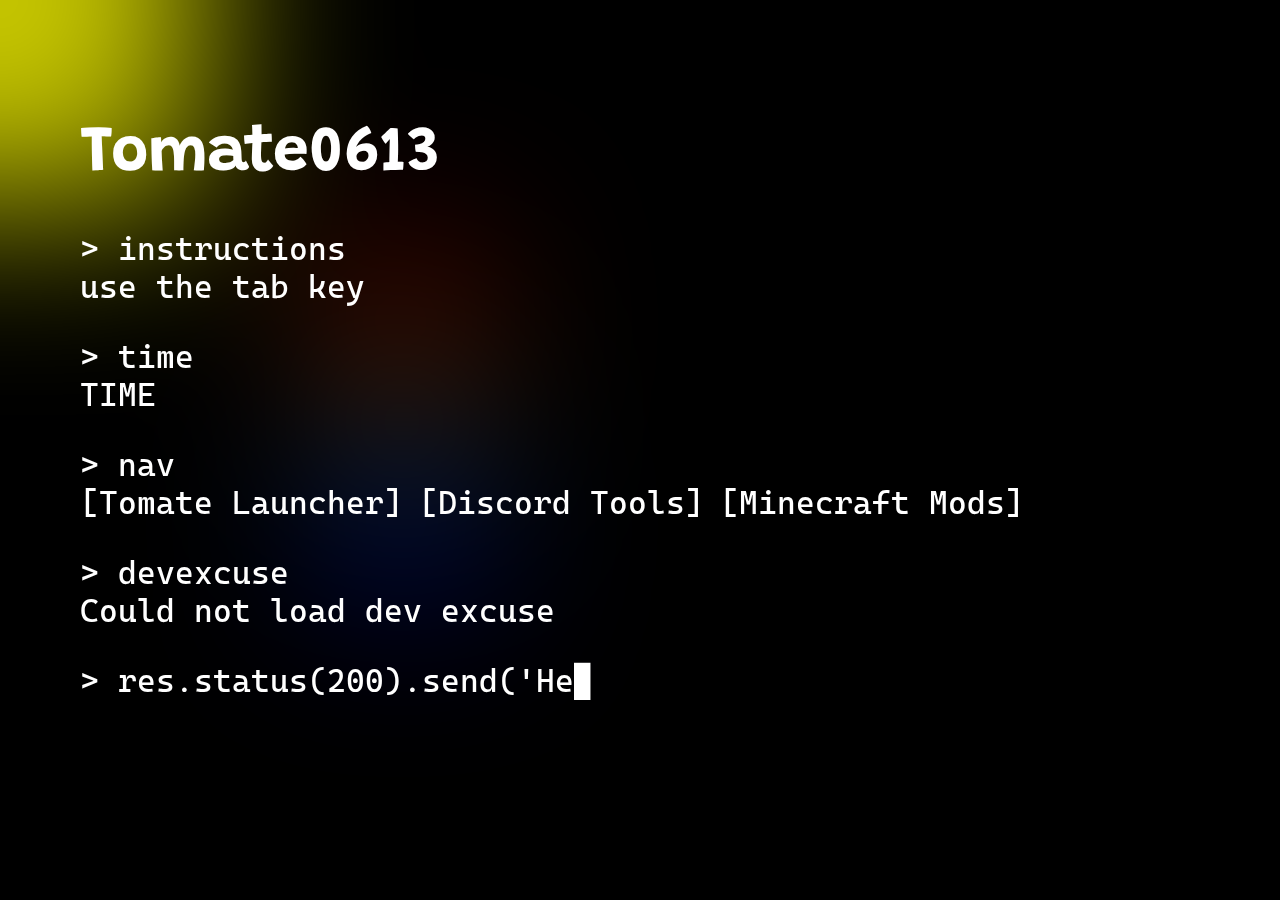
==== commit b7fa75a5: "Fix main page" ====
--- a/index.html
+++ b/index.html
@@ -5,6 +5,7 @@
     <meta charset="utf-8" />
     <meta name="viewport" content="width=device-width, initial-scale=1" />
     <script src="/resources/script/excuses.js" type="module"></script>
+
     <link rel="apple-touch-icon" sizes="76x76" href="/resources/icons/apple-touch-icon.png" />
     <link rel="icon" type="image/png" sizes="32x32" href="/resources/icons/favicon-32x32.png" />
     <link rel="icon" type="image/png" sizes="16x16" href="/resources/icons/favicon-16x16.png" />
--- a/style.css
+++ b/style.css
@@ -1,6 +1,11 @@
 @font-face {
   font-family: 'Grandstander';
   src: url('/resources/Grandstander-VariableFont_wght.ttf');
+}
+
+@font-face {
+  font-family: 'Cascadia Mono';
+  src: url('/resources/caskaydia.otf');
 }
 
 :root {
@@ -103,9 +108,8 @@
   min-height: calc(100vh - 10rem);
   padding: 5rem;
   font-size: 1rem;
-  font-family: ui-monospace, Menlo, Monaco, 'Cascadia Mono', 'Segoe UI Mono', 'Roboto Mono',
-    'Oxygen Mono', 'Ubuntu Monospace', 'Source Code Pro', 'Fira Mono', 'Droid Sans Mono',
-    'Courier New', monospace;
+  font-family: 'Cascadia Mono', 'Segoe UI Mono', 'Roboto Mono', 'Oxygen Mono', 'Ubuntu Monospace',
+    'Source Code Pro', 'Fira Mono', 'Droid Sans Mono', 'Courier New', monospace;
 }
 
 h1 {
@@ -165,6 +169,20 @@
 nav a:hover .preview,
 nav a:focus-within .preview {
   display: block;
+}
+
+/* Bit of a hacky trick to make sure, that the preview does not close */
+nav a:hover .preview::before {
+  content: '';
+
+  top: -4rem;
+  left: -1rem;
+
+  display: block;
+  position: absolute;
+
+  width: 20rem;
+  height: 2rem;
 }
 
 nav a::before {
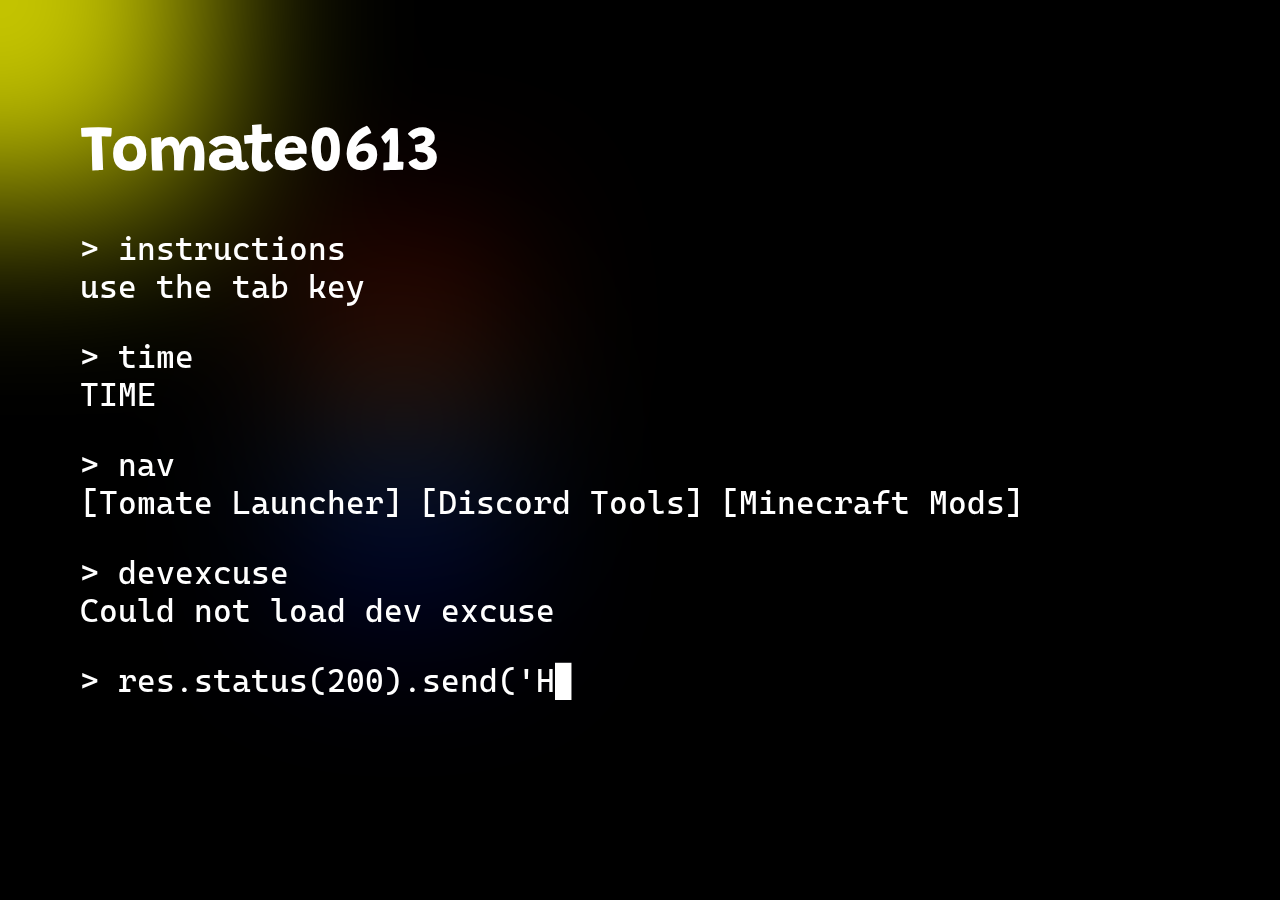
==== commit 5faa67c7: "Fix and refactor some stuff" ====
--- a/index.html
+++ b/index.html
@@ -106,7 +106,7 @@
                 data-folder="/mods/images"
                 data-times="6000,12000,2200,1600,10000"
                 data-random="true"
-                data-start="1"
+                src="/mods/images/1.webp"
                 data-filetype="webp"
               />
 
